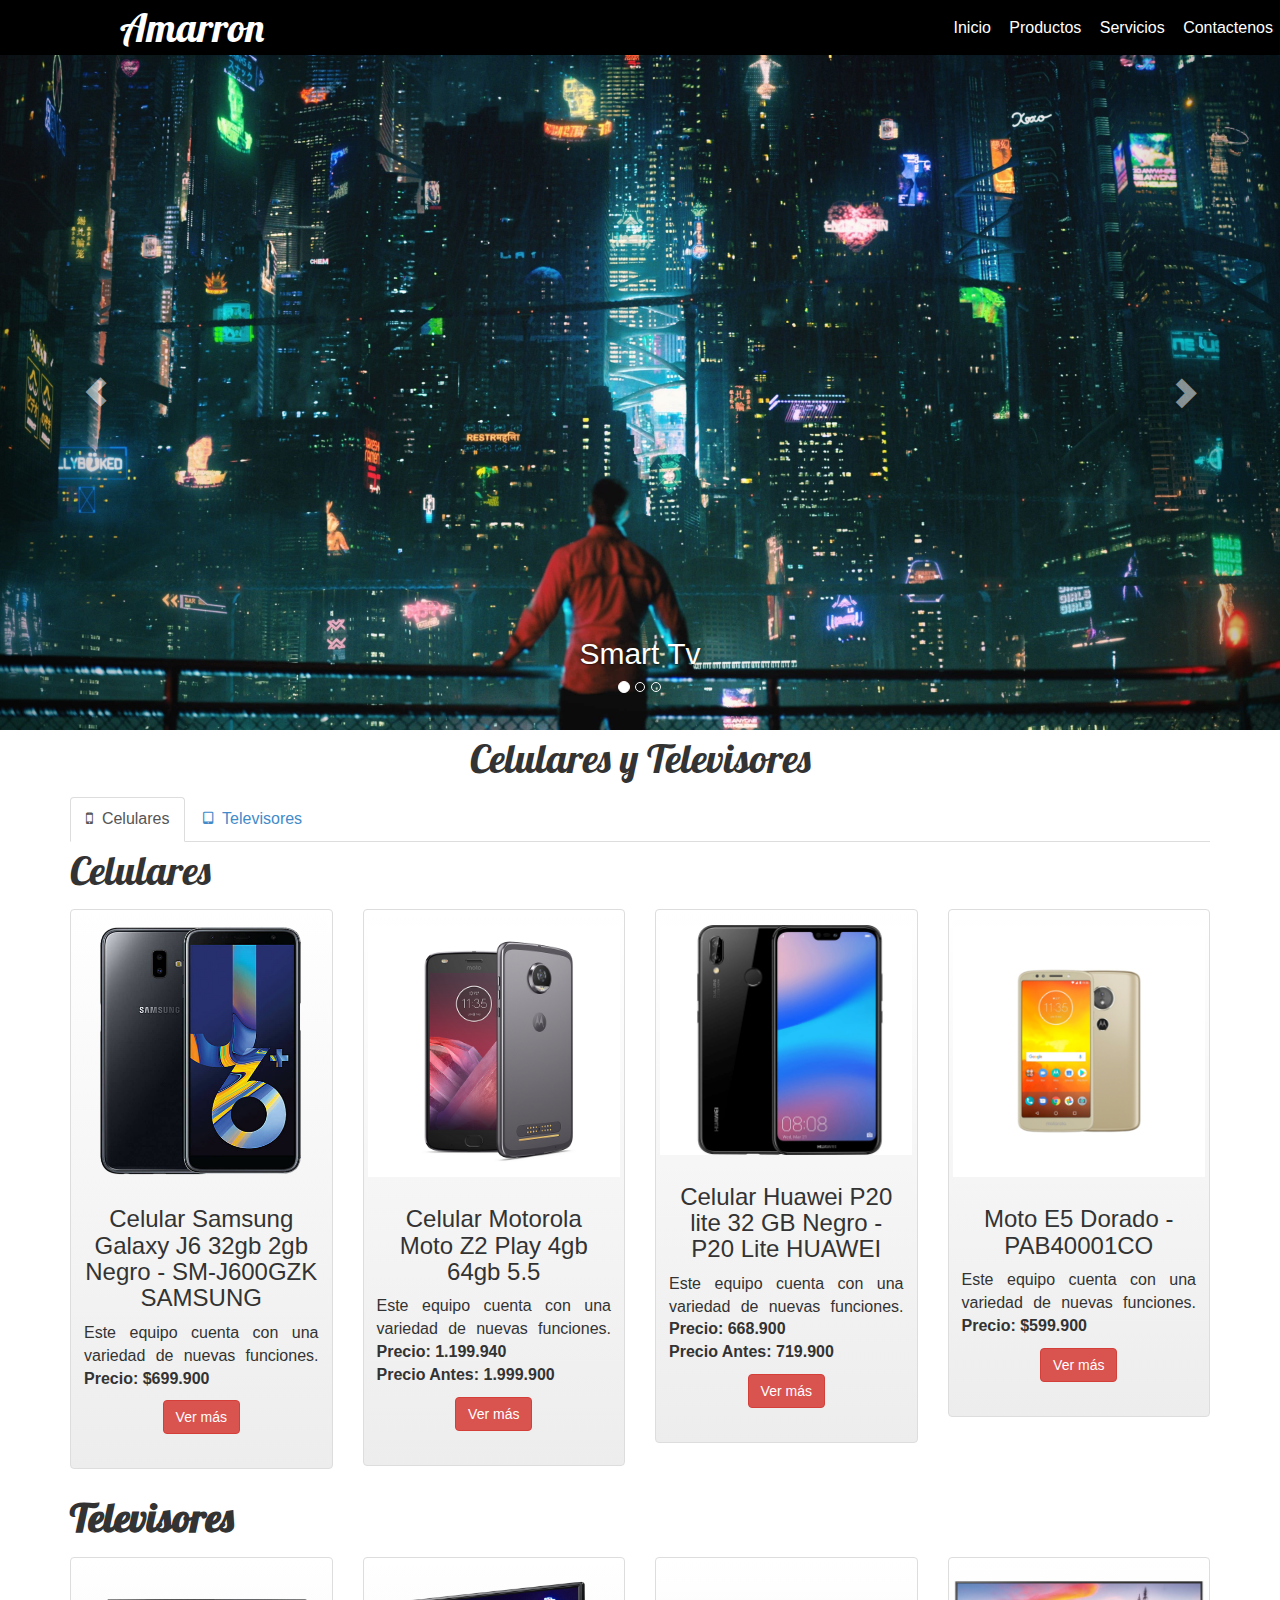
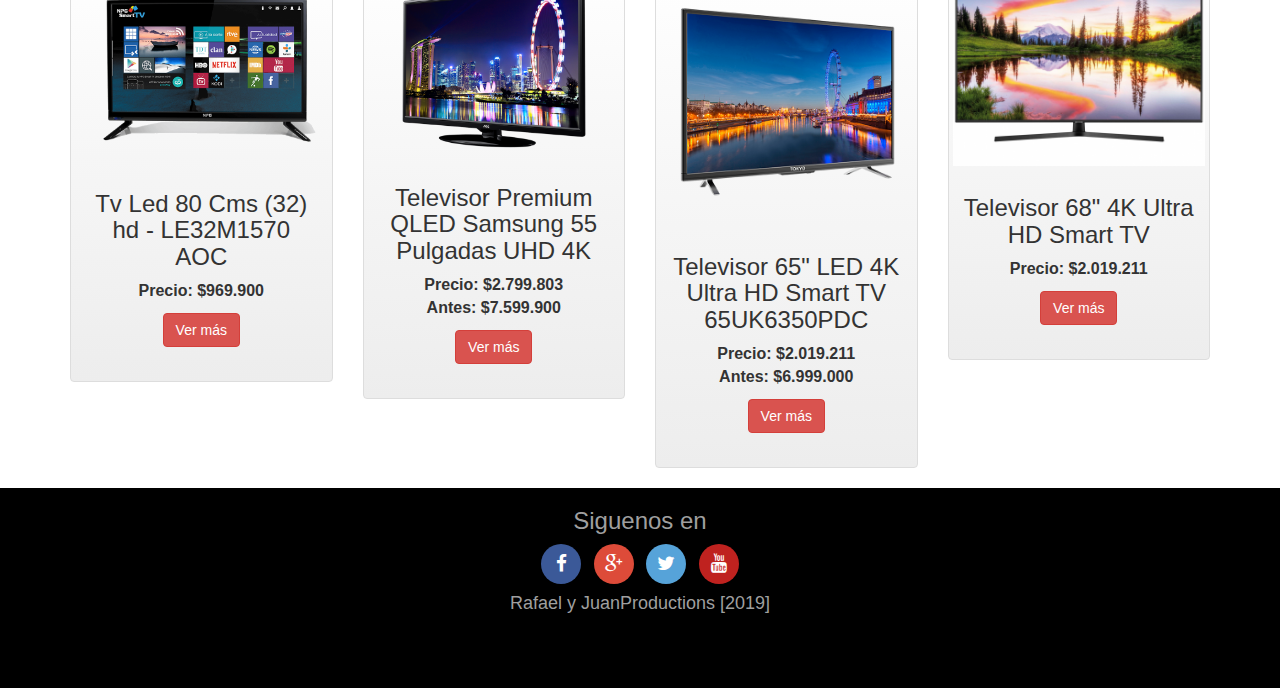
==== product.html @ 70cb42a0 "Add files via upload" ====
<!DOCTYPE html>
<html lang="es">
<head>
	<meta charset="UTF-8">
	<meta name="viewport" content="width=device-width, initial-scale=1">
	<title>Productos</title>
	<link rel="stylesheet" href="css/normalize.css">
	<link rel="stylesheet" href="css/bootstrap.min.css">
	<link rel="stylesheet" href="css/font-awesome.min.css">
	<link rel="stylesheet" href="css/style.css">
	<link rel="Shortcut Icon" type="image/x-icon" href="assets/icons/shortcut-icon.ico" />
	<link href='http://fonts.googleapis.com/css?family=Lobster' rel='stylesheet' type='text/css'>
	<script src="//ajax.googleapis.com/ajax/libs/jquery/1.11.2/jquery.min.js"></script>
	<script>window.jQuery || document.write('<script src="js/jquery-1.11.2.min.js"><\/script>')</script>
	<script src="js/modernizr.js"></script>
	<script src="js/main.js"></script>
	<script src="js/bootstrap.min.js"></script>
</head>
<body>
	<div class="page-container">
		<nav class="full-reset nav-phonestore">
           <div class="logo tittles-pages">
                Amarron
           </div>
            <ul class="list-unstyled full-reset navigation-list">
                <li><a href="index.html">Inicio</a></li>
                <li><a href="product.html">Productos</a></li>
                <li><a href="services.html">Servicios</a></li>
                <li><a href="contact.html">Contactenos</a></li>
            </ul>
            <i class="fa fa-bars visible-xs btn-mobile"></i>
    	</nav>
		
	    <div class="content-page">
		    <div class="hidden-xs content-carousel">
		    	<div id="carousel-phonestore" class="carousel slide" data-ride="carousel" style="margin-top:0;">
				  <ol class="carousel-indicators">
				    <li data-target="#carousel-phonestore" data-slide-to="0" class="active"></li>
				    <li data-target="#carousel-phonestore" data-slide-to="1"></li>
				    <li data-target="#carousel-phonestore" data-slide-to="2"></li>
				  </ol>
				  <div class="carousel-inner">
				    <div class="item active">
				      <img src="assets/img/foto1.jpg" alt="">
				      <div class="carousel-caption">
				        <h2>Smart Tv</h2>
				      </div>
				    </div>
				    <div class="item">
				      <center><img src="assets/img/iphone7.jpg" alt=""></center>
				      <div class="carousel-caption">
				        <h2>iPhone 7s</h2>
				      </div>
				    </div>
				    <div class="item">
				      <img src="assets/img/photo.jpg" alt="">
				      <div class="carousel-caption">
				        <h2>Sony</h2>
				      </div>
				    </div>
				  </div>
				  <a class="left carousel-control" href="#carousel-phonestore" role="button" data-slide="prev">
				    <span class="glyphicon glyphicon-chevron-left"></span>
				  </a>
				  <a class="right carousel-control" href="#carousel-phonestore" role="button" data-slide="next">
				    <span class="glyphicon glyphicon-chevron-right"></span>
				  </a>
				</div>
		    </div>
		    <div class="visible-xs static-image-carousel">
		    	<img src="assets/img/image-carousel.jpg"  alt="" class="img-responsive">
		    </div>
		    <section id="prod-container section">
		    	<div class="container-fluid">
		    		<div class="row">
		    			<div class="col-xs-12 text-center">
		    				<p class="tittles-pages">Celulares y Televisores</p>
		    			</div>
		    			<div class="col-xs-12">
		    				<div class="container">
			    				<ul class="nav nav-tabs" role="tablist" id="TabProducts">
								  <li><a href="#Celulares" role="tab" data-toggle="tab"><i class="fa fa-mobile"></i>&nbsp; Celulares</a></li>
								  <li><a href="#Televisores" role="tab" data-toggle="tab"><i class="fa fa-tablet"></i>&nbsp; Televisores</a></li>
								</ul>
								<div class="tab-content">
								  <!-- ===================================== Celulares ============================================= -->
								  <div class="tab-pane" id="Celulares">
								  	<p class="tittles-pages">Celulares</p>
								  	<div class="row">
								  		<div class="col-xs-12 col-sm-6 col-md-3">
								  			<div class="thumbnail thumbnail-content-phones">
										      <img src="assets/img/J6+.png" alt="Celulares" class="img-responsive">
										      <div class="caption">
										        <h3 class=" text-center">Celular Samsung Galaxy J6 32gb 2gb Negro - SM-J600GZK SAMSUNG</h3>
										        <p class="text-justify">
										        	Este equipo cuenta con una variedad de nuevas funciones.
													<b>Precio: $699.900</b>
										        </p>
										        <p class="text-center"><a href="https://www.samsung.com/co/smartphones/galaxy-j6-j610/SM-J610GZKLCOM/" class="btn btn-danger" role="button">Ver más</a></p>
										      </div>
										    </div>
								  		</div>
										<div class="col-xs-12 col-sm-6 col-md-3">
								  			<div class="thumbnail thumbnail-content-phones">
										      <img src="assets/img/motoz2.png" alt="Celulares" class="img-responsive">
										      <div class="caption">
										        <h3 class=" text-center">Celular Motorola Moto Z2 Play 4gb 64gb 5.5</h3>
										        <p class="text-justify">
										        	Este equipo cuenta con una variedad de nuevas funciones.
													<b>Precio: 1.199.940
													<br>Precio Antes: 1.999.900</b>
										        </p>
										        <p class="text-center"><a href="https://www.motorola.com.co/Sistema/404?ProductLinkNotFound=moto-z2-play-power-edition" class="btn btn-danger" role="button">Ver más</a></p>
										      </div>
										    </div>
								  		</div>
								  		<div class="col-xs-12 col-sm-6 col-md-3">
								  			<div class="thumbnail thumbnail-content-phones">
										      <img src="assets/img/huaweip20.png" alt="Celulares" class="img-responsive">
										      <div class="caption">
										        <h3 class=" text-center">Celular Huawei P20 lite 32 GB Negro - P20 Lite HUAWEI</h3>
										        <p class="text-justify">
										        	Este equipo cuenta con una variedad de nuevas funciones.
													<b>Precio: 668.900
													<br>Precio Antes: 719.900</b>
										        </p>
										        <p class="text-center"><a href="https://consumer.huawei.com/co/phones/p20-lite/specs/" class="btn btn-danger" role="button">Ver más</a></p>
										      </div>
										    </div>
								  		</div>
								  		<div class="col-xs-12 col-sm-6 col-md-3">
								  			<div class="thumbnail thumbnail-content-phones">
										      <img src="assets/img/motoe5plus.png" alt="Celulares" class="img-responsive">
										      <div class="caption">
										        <h3 class=" text-center">Moto E5 Dorado - PAB40001CO</h3>
										        <p class="text-justify">
										        	Este equipo cuenta con una variedad de nuevas funciones.
													<b>Precio: $599.900<b>
										        </p>
										        <p class="text-center"><a href="https://www.motorola.com.co/moto-e5/p" class="btn btn-danger" role="button">Ver más</a></p>
										      </div>
										    </div>
								  		</div>
								  	</div>
								  </div>
								  <!-- ===================================== Televisores ============================================= -->
								  <div class="tab-pane" id="Televisores">
								  	<p class="tittles-pages">Televisores</p>
								  	<div class="row">
								  		<div class="col-xs-12 col-sm-6 col-md-3">
								  			<div class="thumbnail thumbnail-content-phones">
										      <img src="assets/img/Tv1.png" alt="Televisores" class="img-responsive">
										      <div class="caption">
										        <h3 class=" text-center">Tv Led 80 Cms (32) hd - LE32M1570 AOC</h3>
										        <p class="text-justify">
										        	<center><b>Precio: $969.900</b></center>
										        </p>
										        <p class="text-center"><a href="http://latin.aoc.com/en/products/details.php?televisor-de-32-led-hd-digital&id=515" class="btn btn-danger" role="button">Ver más</a></p>
										      </div>
										    </div>
								  		</div>
										<div class="col-xs-12 col-sm-6 col-md-3">
								  			<div class="thumbnail thumbnail-content-phones">
										      <img src="assets/img/Tv2.png" alt="Televisores" class="img-responsive">
										      <div class="caption">
										        <h3 class=" text-center">Televisor Premium QLED Samsung 55 Pulgadas UHD 4K</h3>
										        <p class="text-justify">
										        	<center><b>Precio: $2.799.803 </b></center>
													<center><b>Antes: $7.599.900 </b></center>
										        </p>
										        <p class="text-center"><a href="https://www.samsung.com/co/tvs/55-qledtv-q7f/" class="btn btn-danger" role="button">Ver más</a></p>
										      </div>
										    </div>
								  		</div>
								  		<div class="col-xs-12 col-sm-6 col-md-3">
								  			<div class="thumbnail thumbnail-content-phones">
										      <img src="assets/img/Tv3.png" alt="Televisores" class="img-responsive">
										      <div class="caption">
										        <h3 class=" text-center">Televisor 65" LED 4K Ultra HD Smart TV 65UK6350PDC</h3>
										        <p class="text-justify">
										        	<center><b>Precio: $2.019.211 </b></center>
													<center><b>Antes: $6.999.000 </b></center>
										        </p>
										        <p class="text-center"><a href="https://www.samsung.com/co/tvs/ru7100/UN75RU7100KXZL/" class="btn btn-danger" role="button">Ver más</a></p>
										      </div>
										    </div>
								  		</div>
								  		<div class="col-xs-12 col-sm-6 col-md-3">
								  			<div class="thumbnail thumbnail-content-phones">
										      <img src="assets/img/Tv4.png" alt="Televisores" class="img-responsive">
										      <div class="caption">
										        <h3 class=" text-center">Televisor 68" 4K Ultra HD Smart TV</h3>
										        <p class="text-justify">
										        	<center><b>Precio: $2.019.211</b></center>
										        </p>
										        <p class="text-center"><a href="#" class="btn btn-danger" role="button">Ver más</a></p>
										      </div>
										    </div>
								  		</div>
								  	</div>
								  </div>
								</div>
		    				</div>
		    			</div>	
		    		</div>
		    	</div>
		    </section>
	    </div>
		<footer class="footer">
    		<div class="container-fluid">
    			<div class="col-xs-12 text-center">
    				<h3>Siguenos en</h3>
    				<ul class="list-unstyled list-social-icons">
    					<li >
    						<a href="https://www.facebook.com">
                               <i class="fa fa-facebook" style="background-color: #3B5998;"></i> 
                            </a>
    					</li>
    					<li>
    						<a href="https://aboutme.google.com/u/0/?referer=gplus">
                                <i class="fa fa-google-plus" style="background-color: #DD4B39;"></i>
                            </a>
    					</li>
    					<li>
    						<a href="https://www.twitter.com">
                                <i class="fa fa-twitter"  style="background-color: #56A3D9;"></i>
                            </a>
    					</li>
    					<li>
    						<a href="https://www.youtube.com">
                                <i class="fa fa-youtube" style="background-color: #BF221F;"></i>
                            </a>
    					</li>
    				</ul>
    				<h4>Rafael y JuanProductions [2019]</h4>
    			</div>
    		</div>
    	</footer>
	</div>
	<script>
	  $(function () {
	    $('#TabProducts a:first').tab('show')
	  });
	  $('#TabProducts a').click(function (e) {
		  e.preventDefault()
		  $(this).tab('show')
		});
	</script>
</body>
</html>
---- css/style.css ----
html, body {
    height: 100%;
    margin: 0;
    padding: 0;
    width: 100%;
    font-size: 16px;
}
.full-reset{
	margin: 0;
	padding: 0;
	width: 100%;
	box-sizing: border-box;
}
.cover-background{
	background-attachment: fixed;
	background-color: #fff;
	background-position: center center;
	background-repeat: no-repeat;
	background-size: cover;
    margin: 0;
	padding:0;
	width: 100%;
}
.page-container{
	background-color: transparent;
    height: 100%; 
    height: auto !important;
    min-height: 100%;
    position: relative;
}
.content-page{
    padding-bottom: 200px; 
}
.footer{
	background-color: #000;
	bottom: 0 !important;
    bottom: -1px;
	color: #9f9f9f;
	height: 200px; 
	overflow: hidden;
    position: absolute;
	width: 100%;
}
.section{
	margin: 0;
	padding: 50px 0;
	width: 100%;
}
.center-box-content{
	margin: 0 auto;
}
.tittles-pages{
	font-family: 'Lobster', cursive;
	font-size: 40px;
}
/* ================================NavBar====================================*/
.nav-phonestore{
	background-color: #000;
	height: 55px;
	position: relative;
}
.logo{
    float: left;
    height: 55px;
    width: 30%;
    line-height: 55px;   
    color: #fff;
    text-align: center;
}
.navigation-list{
    float: left;
    height: 55px;
    text-align: center;
    width: 70%;
    text-align: right; 
}
.navigation-list > li{
    display: inline-block;
    height: 55px;
}
.navigation-list > li a{
	height: 55px;
	color: #fff;
	text-align: center;
	text-decoration: none;
	display: block;
	line-height: 55px;
	padding: 0 7px;
}
.navigation-list > li a:hover{
	color:rgb(231,76,60)
}
/* ================================Social icons====================================*/
.list-social-icons > li{
	display: inline-block;
	margin: 0 4px;
}
.list-social-icons > li > a > i{
    transition: all .3s ease-in-out;
    width: 40px;
    height: 40px;
    border-radius: 100%;
    color: #fff;
    line-height: 40px;
    text-align: center;
    font-size: 19px;
}
.list-social-icons > li > a > i:hover{
	transform:scale(1.5);
}
/* ================================Styles Index====================================*/
.font-content-index{
	background-image: url(../assets/img/phone-font-index.jpg);
}
.OS-phones{
	background-color: rgba(231, 76, 60,0.9);
	color: #000;
	width: 100%;
}
.news-promo-content{
	background-color: #fff;
	width: 100%;
}
.content-dest{
	padding-bottom: 30px;
	padding-top: 30px;
}
/* ================================Styles Product====================================*/
.content-carousel{
	background-color: #000;
	margin: 0;
    padding: 0;
	width: 100%;
}
.static-image-carousel{
	background-color: #000;
	margin: 0;
	padding: 0;
	width: 100%;
}
.thumbnail-content-phones{
	background: #ffffff; /* Old browsers */
	background: linear-gradient(to bottom,  #ffffff 0%,#f6f6f6 47%,#ededed 100%); /* W3C */
	background: -moz-linear-gradient(top,  #ffffff 0%, #f6f6f6 47%, #ededed 100%); /* FF3.6+ */
	background: -ms-linear-gradient(top,  #ffffff 0%,#f6f6f6 47%,#ededed 100%); /* IE10+ */
	background: -o-linear-gradient(top,  #ffffff 0%,#f6f6f6 47%,#ededed 100%); /* Opera 11.10+ */
	background: -webkit-linear-gradient(top,  #ffffff 0%,#f6f6f6 47%,#ededed 100%); /* Chrome10+,Safari5.1+ */
	background: -webkit-gradient(linear, left top, left bottom, color-stop(0%,#ffffff), color-stop(47%,#f6f6f6), color-stop(100%,#ededed)); /* Chrome,Safari4+ */
	filter: progid:DXImageTransform.Microsoft.gradient( startColorstr='#ffffff', endColorstr='#ededed',GradientType=0 ); /* IE6-9 */
	padding-bottom: 15px;
	padding-top: 15px;
}
/* ================================Styles news====================================*/
.font-content-news{
	background-image: url(../assets/img/phone-font-news.jpg);
}
.jumbotron{
	background-color: rgba(0,3,0,.4);
	color:#fff;
	margin-bottom: 0;
	margin-top: 0;
	padding-bottom: 250px;
}
.all-news-contents{
	background-color: rgba(255, 255, 255,0.9);
	color: #000;
}
/* ================================Styles services====================================*/
.font-content-services{
	background-image: url(../assets/img/phone-font-news.jpg);
}
.all-services{
	background-color: rgba(236, 240, 241,0.9);
	color: #000;
}
.principal-container-services{
    margin: 0;
    padding: 0;
    text-align: center;
    width: 100%;
}
.principal-container-services > a{
    background-color: #ecf0f1;
    box-shadow: .5px .5px 3px #000;
    display: inline-block;
    height: 320px;
    margin: 4px 0.2%;
    min-height: 320px;
    overflow: hidden;
    padding: 25px 0px;
    vertical-align: baseline;
    width: 23%;
}
.principal-container-services > a:focus{
    outline: none;
    text-decoration: none;
}
.principal-container-services > a:hover{
    background-color: #000;
    text-decoration: none;
    transition: all .3s linear;
    -moz-transition: all 400ms linear;
    -ms-transition: all 400ms linear;
    -o-transition: all 400ms linear;
    -webkit-transition: all 400ms linear;
}
.icon-service,
.tittle-service,
.description-service {
    color: #333;
    text-align: center;
    transition: all 400ms linear;
    -moz-transition: all 400ms linear;
    -ms-transition: all 400ms linear;
    -o-transition: all 400ms linear;
    -webkit-transition: all 400ms linear;
    width: 100%;
}
.icon-service{
    font-size: 60px;
    opacity: .2;
}
.tittle-service{
    font-size: 25px;
    margin-top: 25px;
}
.description-service{
    font-size: 12px;
    padding:  10px 5px;
}
.principal-container-services > a:hover .icon-service{
    color: #ff2020;
    opacity: .2;
    transform: scale(5,5) rotate(20deg) translate(5px,15px);
    -moz-transform: scale(5,5) rotate(20deg) translate(5px,15px);
    -ms-transform: scale(5,5) rotate(20deg) translate(5px,15px);
    -o-transform: scale(5,5) rotate(20deg) translate(5px,15px);
    -webkit-transform: scale(5,5) rotate(20deg) translate(5px,15px);
}
.principal-container-services > a:hover .tittle-service{
    color: rgb(255, 144, 0);
    transform: translateY(-32px);
    -moz-transform: translateY(-32px);
    -ms-transform: translateY(-32px);
    -o-transform: translateY(-32px);
    -webkit-transform: translateY(-32px);
}
.principal-container-services > a:hover .description-service{
    color: rgb(255, 144, 0);
    transform: translateY(-32px);
    -moz-transform: translateY(-32px);
    -ms-transform: translateY(-32px);
    -o-transform: translateY(-32px);
    -webkit-transform: translateY(-32px);
}
/* ================================Styles contact====================================*/
.font-content-contact{
	background-image: url(../assets/img/phone-font-index.jpg);
}
.contact-form-info{
	background-color: rgba(0, 3, 0, 0.8);
	color: #fff;
}
.well{
	background-color: rgba(231, 76, 60,0.2);
	border: solid 1px rgba(231, 76, 60,0.2);
	box-shadow: inset 0 1px 1px rgba(0, 0,0, 0.3);
}
.input-form-contact{
	background-color: rgba(236, 240, 241,0.3);
	color: #fff;
	font-style: italic;
}
.input-form-contact::-moz-placeholder { color:#fff;  opacity: .5;}
.input-form-contact:-ms-input-placeholder { color:#fff;  opacity: .5;}
.input-form-contact::-webkit-input-placeholder { color:#fff; opacity: .5;}
/* ======================================= MediaQueries bootstrap =======================================*/
/* col-xs */
@media (max-width: 767px) {
	.jumbotron{
		background-color: rgb(255,255,255);
		color: #333;
		padding-bottom: 60px;
	}
    .jumbotron > p{
		font-size: 16px;
	}
    .logo {
        width: 100%;
    }
    .navigation-list{
    	position: absolute;
    	top: 55px;
    	border-top: 1px solid rgba(255,255,255,.7);
    	width: 100%;
    	background-color: #000;
    	height: auto;
    	pointer-events: none;
    	opacity: 0;
        z-index: 99;
    }
    .navigation-list li{
    	display: block;
    	width: 100%;
    }
    .navigation-list-show{
    	pointer-events: auto;
    	opacity: 1;
    }
    .btn-mobile{
    	height: 55px;
    	width: 55px;
    	line-height: 55px;
    	color: #fff;
    	position: absolute;
    	top: 0;
    	right: 0;
    	text-align: center;
    	cursor: pointer;
    	font-size: 20px;
    }
    .principal-container-services > a{
        margin: 15px 0;
        width: 100%;
    }
    .social-img{
		height: 48px;
		width: 48px;
	}
	.tittles-pages{
		font-family: 'Lobster', cursive;
		font-size: 30px;
	}
}
/* col-sm */
@media (min-width: 768px) and (max-width: 991px) {
    .principal-container-services > a{
        width: 48%;
    }
    .jumbotron{
		padding-bottom: 70px;
	}
}
/* col-md */
@media (min-width: 992px) and (max-width: 1199px) {
    /*Estilos css aquí*/
}
/* col-lg */
@media (min-width: 1200px) {  
    /*Estilos css aquí*/
}
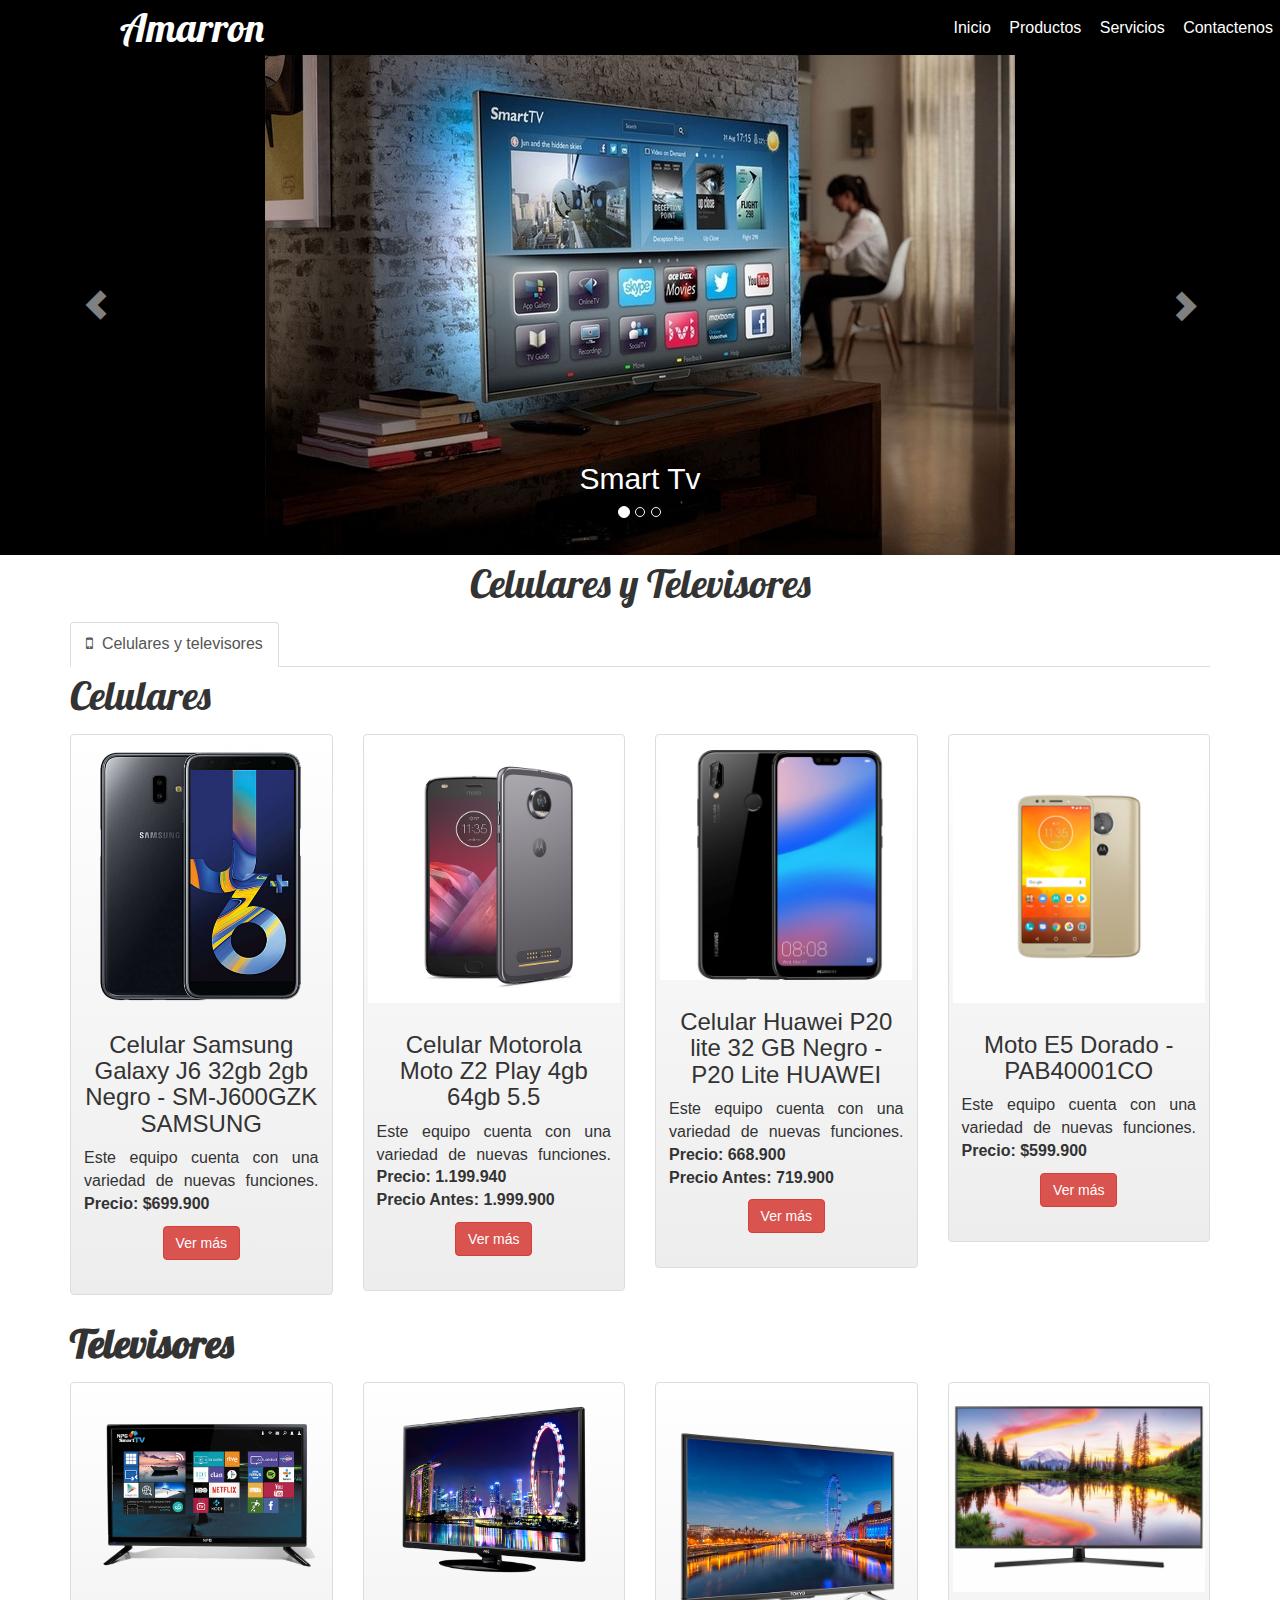
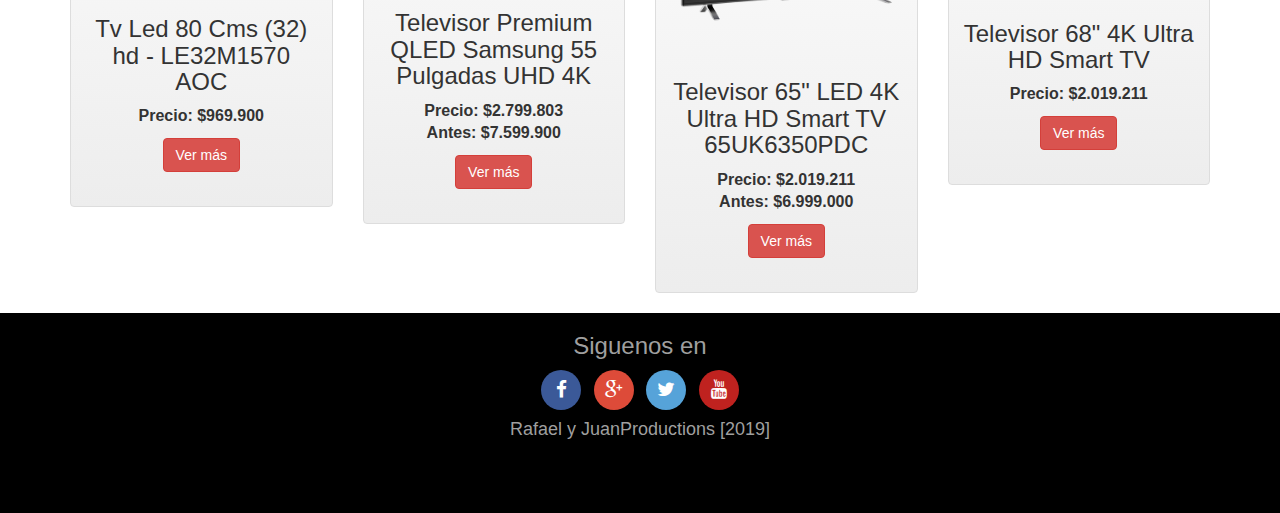
==== commit 6c3d9c91: "Add files via upload" ====
--- a/product.html
+++ b/product.html
@@ -41,13 +41,13 @@
 				  </ol>
 				  <div class="carousel-inner">
 				    <div class="item active">
-				      <img src="assets/img/foto1.jpg" alt="">
+				     <center> <img src="assets/img/smarttv.jpg" alt=""> </center>
 				      <div class="carousel-caption">
 				        <h2>Smart Tv</h2>
 				      </div>
 				    </div>
 				    <div class="item">
-				      <center><img src="assets/img/iphone7.jpg" alt=""></center>
+				      <center><img src="assets/img/image-carousel.jpg" alt=""></center>
 				      <div class="carousel-caption">
 				        <h2>iPhone 7s</h2>
 				      </div>
@@ -79,8 +79,8 @@
 		    			<div class="col-xs-12">
 		    				<div class="container">
 			    				<ul class="nav nav-tabs" role="tablist" id="TabProducts">
-								  <li><a href="#Celulares" role="tab" data-toggle="tab"><i class="fa fa-mobile"></i>&nbsp; Celulares</a></li>
-								  <li><a href="#Televisores" role="tab" data-toggle="tab"><i class="fa fa-tablet"></i>&nbsp; Televisores</a></li>
+								  <li><a href="#Celulares" role="tab" data-toggle="tab"><i class="fa fa-mobile"></i>&nbsp; Celulares y televisores</a></li>
+								
 								</ul>
 								<div class="tab-content">
 								  <!-- ===================================== Celulares ============================================= -->
